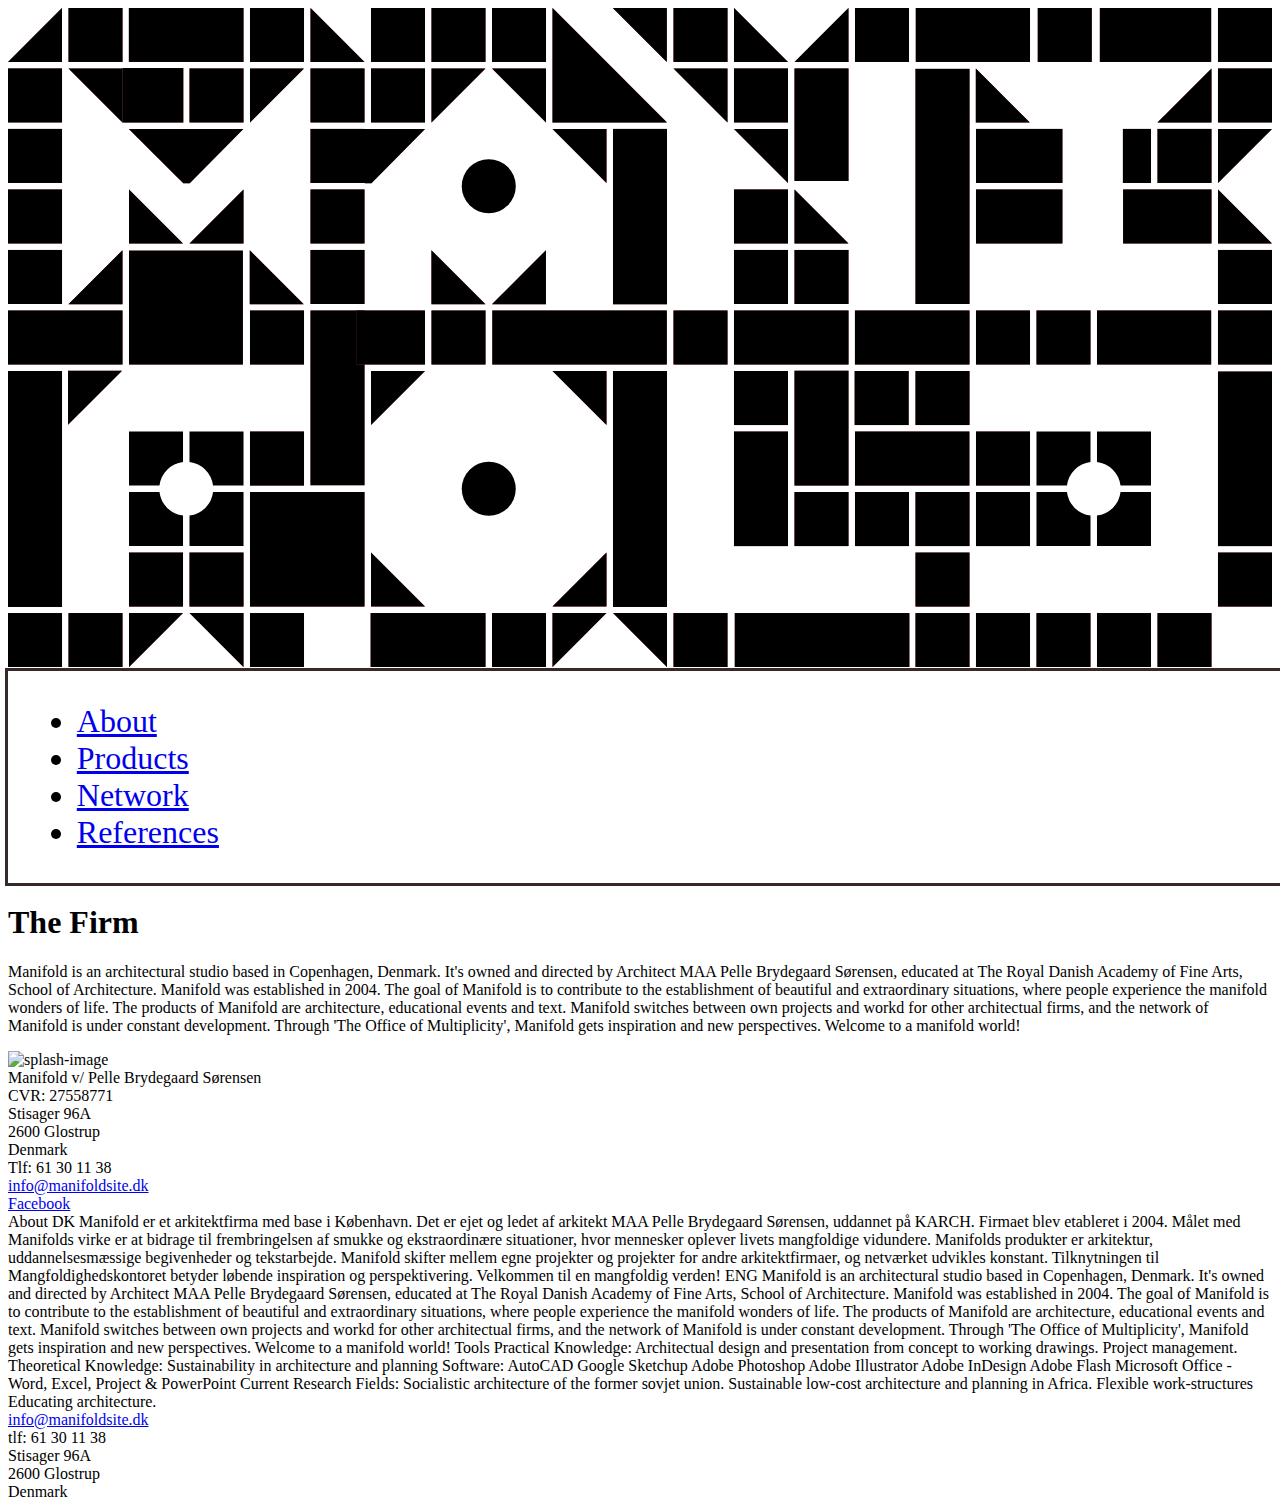
==== about.html @ 21bb2238 "CSS folder mess fixing" ====
<!DOCTYPE html>
<html lang="en">

<head>
    <meta charset="utf-8">
    <meta name="viewport" content="width=device-width, initial-scale=1.0">
    <title>Manifold</title>
    <link rel="stylesheet" href="style.css">
</head>

<body>
    <header>

        <img class="logo" src="/media/mainlogo.svg" alt="manifold-logo">
        <nav>
            <ul class="nav_links">
                <li><a id="nav_about" href="about.html">About</a>
                </li>
                <li><a id="nav_products" href="products.html">Products</a>
                </li>
                <li><a id="nav_network" href="network.html">Network</a>
                </li>
                <li><a id="nav_references" href="references.html">References</a>
                </li>
            </ul>
        </nav>
    </header>



    <div class="wrapper">
        <div class="wrapperitem">
            <h1>The Firm</h1>

            <p>
                Manifold is an architectural studio based in Copenhagen, Denmark. It's owned and directed by Architect MAA Pelle Brydegaard Sørensen, educated at The Royal Danish Academy of Fine Arts, School of Architecture. Manifold was established in 2004.

                The goal of Manifold is to contribute to the establishment of beautiful and extraordinary situations, where people experience the manifold wonders of life. The products of Manifold are architecture, educational events and text.

                Manifold switches between own projects and workd for other architectual firms, and the network of Manifold is under constant development. Through 'The Office of Multiplicity', Manifold gets inspiration and new perspectives.

                Welcome to a manifold world!</p>
        </div>
        <div class="wrapperitem"> <img src="" alt="splash-image"> </div>


    </div>
    <footer class="footeritems">
        <div class="footeritem">
            Manifold v/ Pelle Brydegaard Sørensen
            <br>
            CVR: 27558771
            <br>
            Stisager 96A
            <br>
            2600 Glostrup
            <br>
            Denmark
        </div>
        <div class="footeritem"></div>
        <div class="footeritem">Tlf: 61 30 11 38
            <br>
            <a href="mailto:info@manifoldsite.dk">info@manifoldsite.dk</a>
            <br>
            <a href="https://www.facebook.com/Manifold-279414465409300/">Facebook</a>
        </div>
    </footer>
</body></html>

About

DK

Manifold er et arkitektfirma med base i København. Det er ejet og ledet af arkitekt MAA Pelle Brydegaard Sørensen, uddannet på KARCH. Firmaet blev etableret i 2004.

Målet med Manifolds virke er at bidrage til frembringelsen af smukke og ekstraordinære situationer, hvor mennesker oplever livets mangfoldige vidundere. Manifolds produkter er arkitektur, uddannelsesmæssige begivenheder og tekstarbejde.

Manifold skifter mellem egne projekter og projekter for andre arkitektfirmaer, og netværket udvikles konstant. Tilknytningen til Mangfoldighedskontoret betyder løbende inspiration og perspektivering.
Velkommen til en mangfoldig verden!


ENG

Manifold is an architectural studio based in Copenhagen, Denmark. It's owned and directed by Architect MAA Pelle Brydegaard Sørensen, educated at The Royal Danish Academy of Fine Arts, School of Architecture. Manifold was established in 2004.

The goal of Manifold is to contribute to the establishment of beautiful and extraordinary situations, where people experience the manifold wonders of life. The products of Manifold are architecture, educational events and text.

Manifold switches between own projects and workd for other architectual firms, and the network of Manifold is under constant development. Through 'The Office of Multiplicity', Manifold gets inspiration and new perspectives.

Welcome to a manifold world!



Tools

Practical Knowledge:
Architectual design and presentation from concept to working drawings.
Project management.

Theoretical Knowledge:
Sustainability in architecture and planning

Software:
AutoCAD
Google Sketchup
Adobe Photoshop
Adobe Illustrator
Adobe InDesign
Adobe Flash
Microsoft Office
- Word, Excel, Project & PowerPoint

Current Research Fields:
Socialistic architecture of the former sovjet union.
Sustainable low-cost architecture and planning in Africa.
Flexible work-structures
Educating architecture.
  <footer>
        <div class="footeritem"><a href="mailto:info@manifoldsite.dk">info@manifoldsite.dk</a></div>
        <div class="footeritem">tlf: 61 30 11 38</div>
        <div class="footeritem">Stisager 96A</div>
        <div class="footeritem">2600 Glostrup</div>
        <div class="footeritem">Denmark</div>
    </footer>
---- style.css ----
/*LOGO frontpage*/
.imglogo {
    display: block;
    width: 55%;
    margin: 5vw auto;
}

/*LOGO frontpage*/
/*TXT FRONPAGE*/
.continuetxt {
    background-color: red;
    text-align: center;
    font-size: 1.2em;
    text-decoration: none;
}

.continuetxt h2:hover {
    color: #83B9B3;
    text-decoration: none;
    transition: all .3s linear;
}

/*TXT FRONPAGE*/


/*HEADER/FOOTER START*/

/*media querry*/

/*desktop*/

@media screen and (min-width:1150px) {
    nav {

        display: flex;
        justify-content: space-between;
        flex-direction: row;
        width: 100%;
        ;
        font-size: 200%;
        padding-left: 0.9em;
        padding-right: 0.9em;
        outline-style: solid;
        outline-color: #382928;
    }
}

/*mobil*/

@media screen and (max-width:1150px) {
    nav {
        display: flex;
        align-content: flex-end;
        flex-direction: column;
        background-color: rgba(247, 224, 193, .80);
        font-size: 140%;
        position: fixed;
        padding-left: 0.5em;
        padding-right: 0.5em;
        outline-style: solid;
        outline-color: #382928;
    }
}

/*HEADER/FOOTER SLUT*/
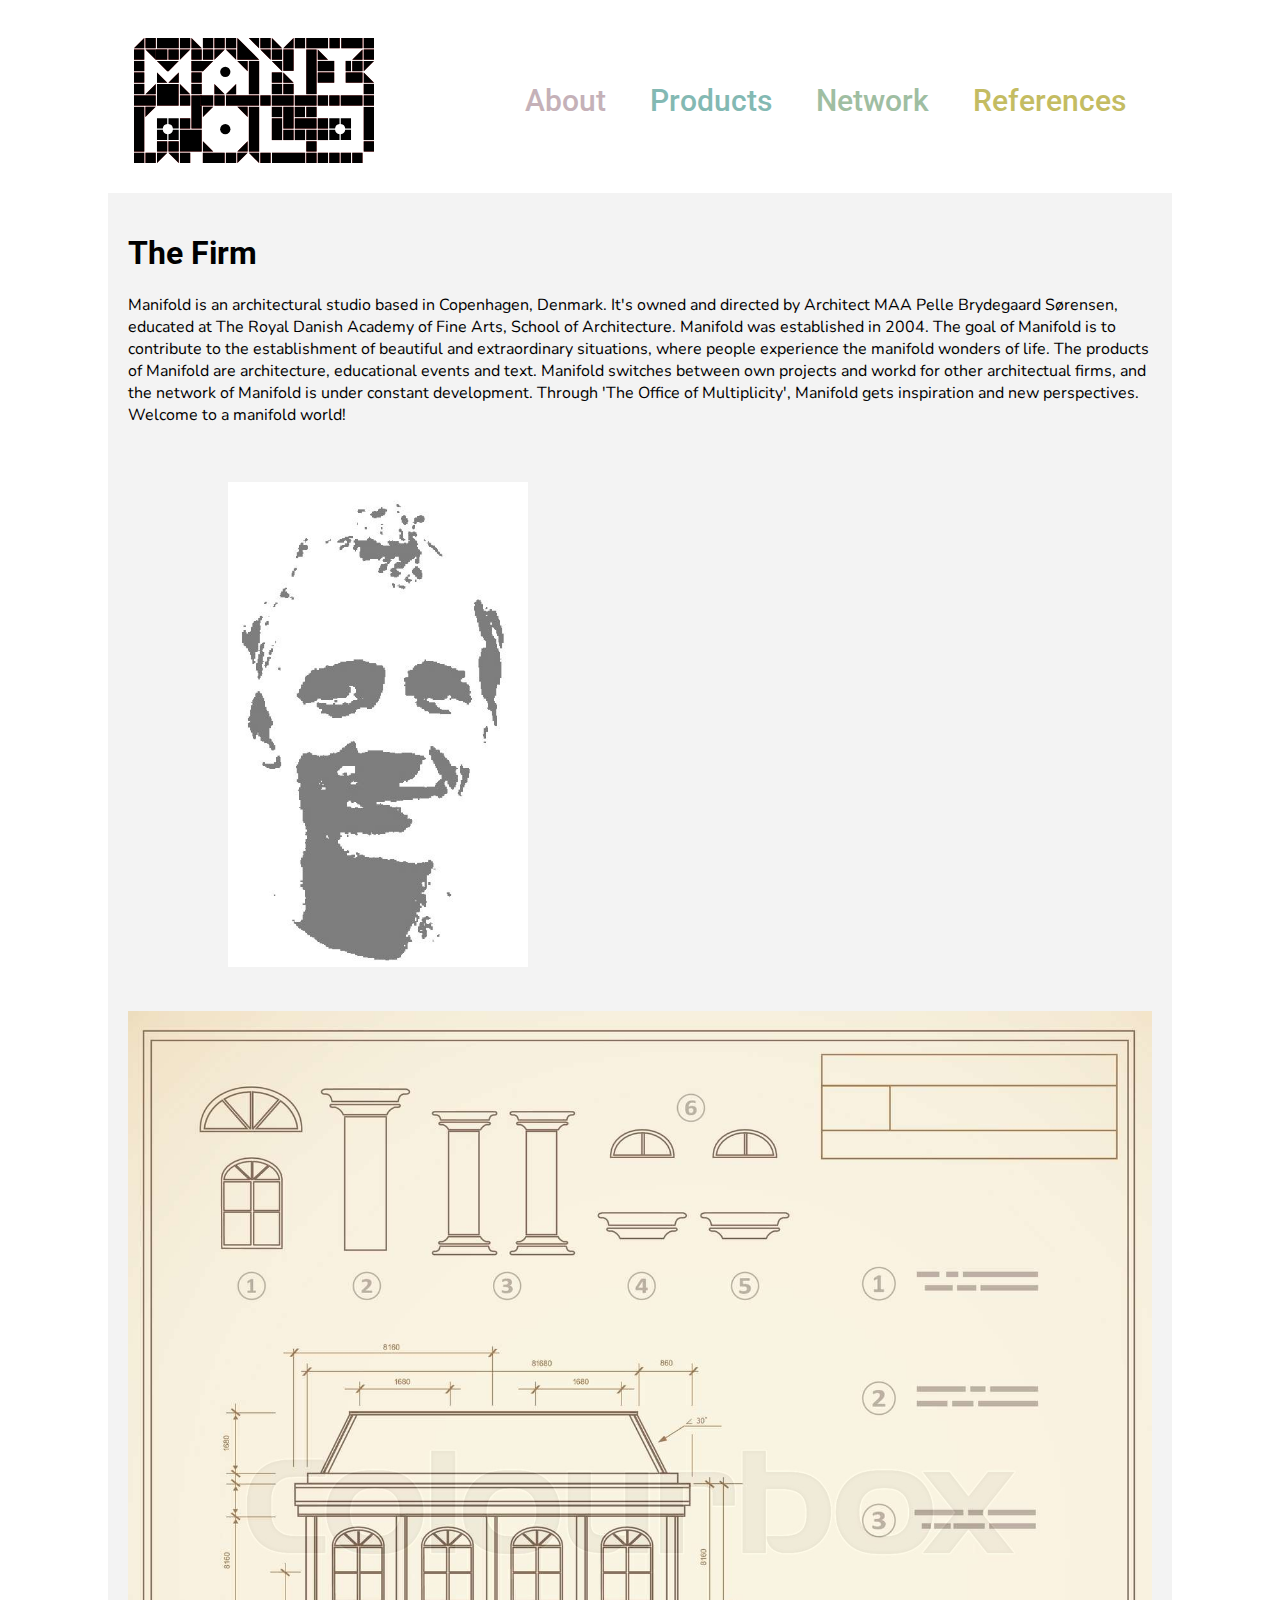
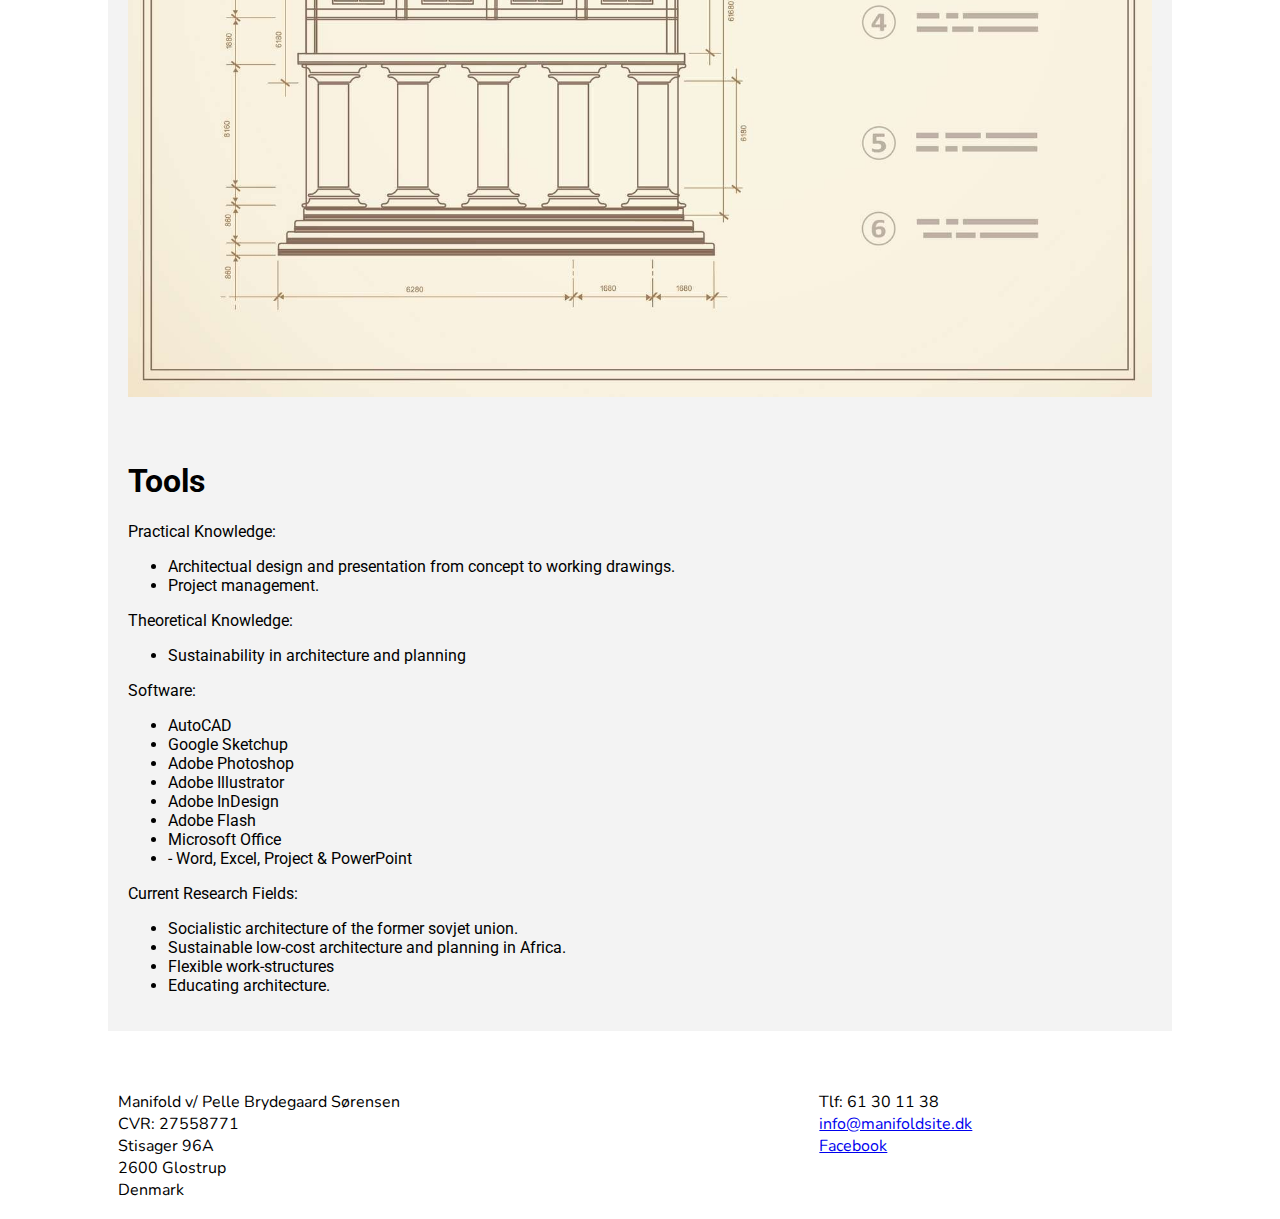
==== commit 80ea75eb: "more main pages added" ====
--- a/about.html
+++ b/about.html
@@ -41,10 +41,49 @@
 
                 Welcome to a manifold world!</p>
         </div>
-        <div class="wrapperitem"> <img src="" alt="splash-image"> </div>
+        <div id="aboutimg" class="wrapperitem"> <img src="media/about.JPG" alt="splash-image"> </div>
 
 
     </div>
+    <div class="wrapper">
+
+        <div id="toolsimg" class="wrapperitem"> <img src="media/tools.jpg" alt="splash-image"> </div>
+        <div class="wrapperitem">
+            <h1>Tools</h1>
+
+
+
+
+            Practical Knowledge:
+            <ul>
+                <li>Architectual design and presentation from concept to working drawings.</li>
+                <li>Project management.</li>
+            </ul>
+            Theoretical Knowledge: <ul>
+                <li>Sustainability in architecture and planning</li>
+            </ul>
+            Software:
+            <ul>
+                <li>AutoCAD</li>
+                <li> Google Sketchup</li>
+                <li>Adobe Photoshop</li>
+                <li>Adobe Illustrator</li>
+                <li>Adobe InDesign</li>
+                <li>Adobe Flash</li>
+                <li>Microsoft Office</li>
+                <li>- Word, Excel, Project & PowerPoint</li>
+            </ul>
+            Current Research Fields:
+            <ul>
+                <li>Socialistic architecture of the former sovjet union.</li>
+                <li>Sustainable low-cost architecture and planning in Africa.</li>
+                <li>Flexible work-structures</li>
+                <li>Educating architecture.</li>
+            </ul>
+        </div>
+
+    </div>
+
     <footer class="footeritems">
         <div class="footeritem">
             Manifold v/ Pelle Brydegaard Sørensen
@@ -66,59 +105,3 @@
         </div>
     </footer>
 </body></html>
-
-About
-
-DK
-
-Manifold er et arkitektfirma med base i København. Det er ejet og ledet af arkitekt MAA Pelle Brydegaard Sørensen, uddannet på KARCH. Firmaet blev etableret i 2004.
-
-Målet med Manifolds virke er at bidrage til frembringelsen af smukke og ekstraordinære situationer, hvor mennesker oplever livets mangfoldige vidundere. Manifolds produkter er arkitektur, uddannelsesmæssige begivenheder og tekstarbejde.
-
-Manifold skifter mellem egne projekter og projekter for andre arkitektfirmaer, og netværket udvikles konstant. Tilknytningen til Mangfoldighedskontoret betyder løbende inspiration og perspektivering.
-Velkommen til en mangfoldig verden!
-
-
-ENG
-
-Manifold is an architectural studio based in Copenhagen, Denmark. It's owned and directed by Architect MAA Pelle Brydegaard Sørensen, educated at The Royal Danish Academy of Fine Arts, School of Architecture. Manifold was established in 2004.
-
-The goal of Manifold is to contribute to the establishment of beautiful and extraordinary situations, where people experience the manifold wonders of life. The products of Manifold are architecture, educational events and text.
-
-Manifold switches between own projects and workd for other architectual firms, and the network of Manifold is under constant development. Through 'The Office of Multiplicity', Manifold gets inspiration and new perspectives.
-
-Welcome to a manifold world!
-
-
-
-Tools
-
-Practical Knowledge:
-Architectual design and presentation from concept to working drawings.
-Project management.
-
-Theoretical Knowledge:
-Sustainability in architecture and planning
-
-Software:
-AutoCAD
-Google Sketchup
-Adobe Photoshop
-Adobe Illustrator
-Adobe InDesign
-Adobe Flash
-Microsoft Office
-- Word, Excel, Project & PowerPoint
-
-Current Research Fields:
-Socialistic architecture of the former sovjet union.
-Sustainable low-cost architecture and planning in Africa.
-Flexible work-structures
-Educating architecture.
-  <footer>
-        <div class="footeritem"><a href="mailto:info@manifoldsite.dk">info@manifoldsite.dk</a></div>
-        <div class="footeritem">tlf: 61 30 11 38</div>
-        <div class="footeritem">Stisager 96A</div>
-        <div class="footeritem">2600 Glostrup</div>
-        <div class="footeritem">Denmark</div>
-    </footer>
--- a/style.css
+++ b/style.css
@@ -1,3 +1,6 @@
+@import url('https://fonts.googleapis.com/css2?family=Roboto:wght@500&display=swap');
+@import url('https://fonts.googleapis.com/css2?family=Nunito:ital,wght@1,200&display=swap');
+
 /*LOGO frontpage*/
 .imglogo {
     display: block;
@@ -20,45 +23,177 @@
     transition: all .3s linear;
 }
 
-/*TXT FRONPAGE*/
+/*TXT FRONPAGE SLUT*/
+
+
+.wrapper {
+    display: flex;
+    align-items: center;
+    flex-wrap: wrap;
+    margin: 0 100px;
+    background-color: #F3F3F3;
+}
+
+.wrapper img {
+    width: 100%;
+}
+
+#aboutimg {
+    max-width: 300px;
+    margin: 0 100px;
+
+}
+
+.wrapperitem {
+    flex-grow: 1;
+    flex-basis: 500px;
+    padding: 20px;
+}
+
+.wrapperitem,
+h2 {
+    font-family: "Roboto", sans-serif !important;
+}
+
+.wrapperitem,
+p {
+    font-family: "Nunito", sans-serif;
+}
 
 
 /*HEADER/FOOTER START*/
 
+footer {
+    margin: 50px 100px 0 100px;
+    font-family: 'Nunito', sans-serif;
+}
+
+.footeritems {
+    display: flex;
+    flex-wrap: wrap;
+    justify-content: space-between;
+}
+
+.footeritem {
+    margin: 10px;
+    flex-grow: 2;
+}
+
+
 /*media querry*/
 
 /*desktop*/
 
 @media screen and (min-width:1150px) {
-    nav {
-
+
+    header li a {
+        font-family: 'Roboto', sans-serif;
+        font-weight: 500;
+        font-size: 30px;
+        color: red;
+        text-decoration: none;
+    }
+
+    header {
         display: flex;
-        justify-content: space-between;
-        flex-direction: row;
-        width: 100%;
-        ;
-        font-size: 200%;
-        padding-left: 0.9em;
-        padding-right: 0.9em;
-        outline-style: solid;
-        outline-color: #382928;
+        justify-content: flex-end;
+        align-items: center;
+        padding: 30px 10%;
+    }
+
+    .logo {
+        margin-right: auto;
+        max-height: 125px
+    }
+
+    .nav_links {
+        list-style: none;
+    }
+
+    .nav_links li {
+        display: inline-block;
+        padding: 0px 20px;
+    }
+
+    .nav_links li a {
+        transition: all 0.4s ease 0s;
+    }
+
+    .nav_links li a:hover {
+        transition: all 0.4s ease 0s;
+    }
+
+    #nav_about {
+        color: #C5B1B8 !important;
+    }
+
+    #nav_products {
+        color: #83B9B3 !important;
+    }
+
+    #nav_network {
+        color: #9FBEA2 !important;
+    }
+
+    #nav_references {
+        color: #C4BC62 !important;
     }
 }
 
 /*mobil*/
 
 @media screen and (max-width:1150px) {
-    nav {
+    header li a {
+        font-family: 'Roboto', sans-serif;
+        font-weight: 500;
+        font-size: 30px;
+        color: red;
+        text-decoration: none;
+    }
+
+    header {
         display: flex;
-        align-content: flex-end;
-        flex-direction: column;
-        background-color: rgba(247, 224, 193, .80);
-        font-size: 140%;
-        position: fixed;
-        padding-left: 0.5em;
-        padding-right: 0.5em;
-        outline-style: solid;
-        outline-color: #382928;
+        justify-content: flex-end;
+        align-items: center;
+        padding: 30px 10%;
+    }
+
+    .logo {
+        margin-right: auto;
+        max-height: 125px
+    }
+
+    .nav_links {
+        list-style: none;
+    }
+
+    .nav_links li {
+        display: inline-block;
+        padding: 0px 20px;
+    }
+
+    .nav_links li a {
+        transition: all 0.4s ease 0s;
+    }
+
+    .nav_links li a:hover {
+        transition: all 0.4s ease 0s;
+    }
+
+    #nav_about {
+        color: #C5B1B8 !important;
+    }
+
+    #nav_products {
+        color: #83B9B3 !important;
+    }
+
+    #nav_network {
+        color: #9FBEA2 !important;
+    }
+
+    #nav_references {
+        color: #C4BC62 !important;
     }
 }
 
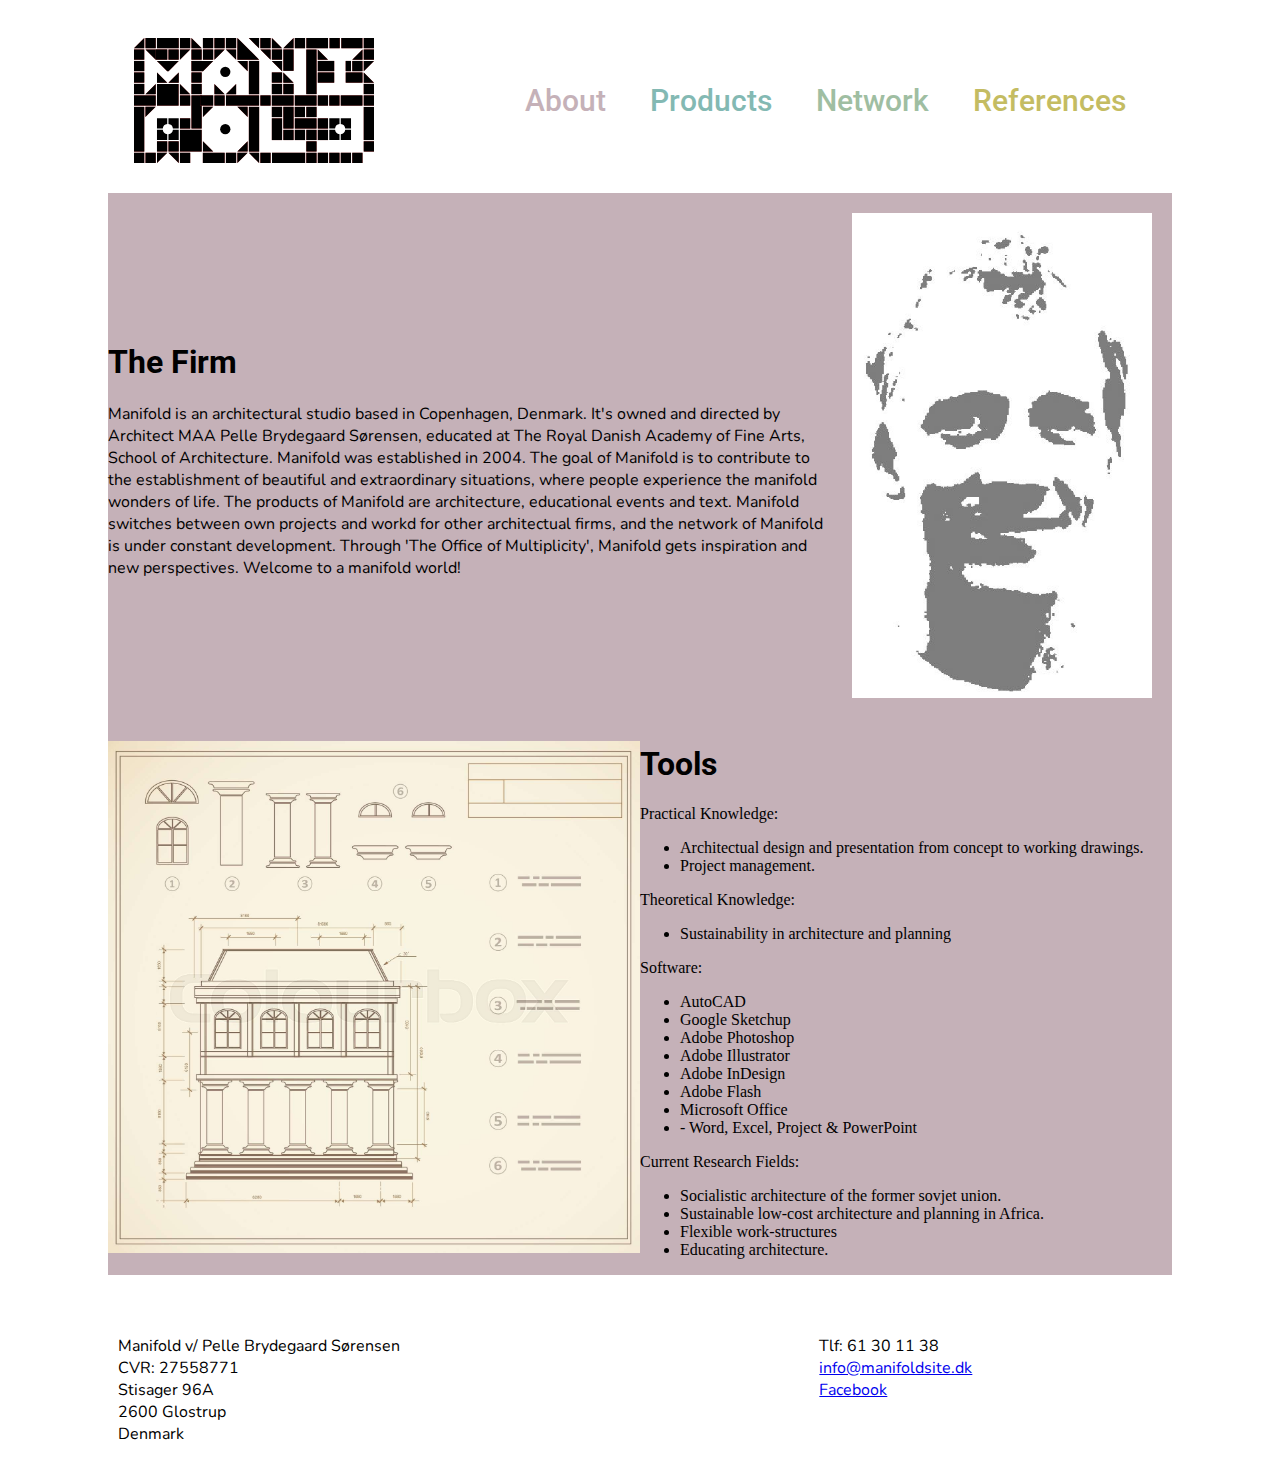
==== commit d71a4b64: "renamed classes for better sorting" ====
--- a/about.html
+++ b/about.html
@@ -28,8 +28,8 @@
 
 
 
-    <div class="wrapper">
-        <div class="wrapperitem">
+    <div class="wrapperabout">
+        <div class="wrapperitemabout">
             <h1>The Firm</h1>
 
             <p>
@@ -45,15 +45,13 @@
 
 
     </div>
-    <div class="wrapper">
+    <div class="wrapperabout">
 
-        <div id="toolsimg" class="wrapperitem"> <img src="media/tools.jpg" alt="splash-image"> </div>
-        <div class="wrapperitem">
+        <div id="toolsimg" class="wrapperitemabout">
+            <img src="media/tools.jpg" alt="splash-image">
+        </div>
+        <div class="wrapperitemabout">
             <h1>Tools</h1>
-
-
-
-
             Practical Knowledge:
             <ul>
                 <li>Architectual design and presentation from concept to working drawings.</li>
--- a/style.css
+++ b/style.css
@@ -25,7 +25,7 @@
 
 /*TXT FRONPAGE SLUT*/
 
-
+/*FRONTPAGE START*/
 .wrapper {
     display: flex;
     align-items: center;
@@ -34,14 +34,13 @@
     background-color: #F3F3F3;
 }
 
-.wrapper img {
+.wrapper,
+.wrapperabout img {
     width: 100%;
 }
 
 #aboutimg {
     max-width: 300px;
-    margin: 0 100px;
-
 }
 
 .wrapperitem {
@@ -50,8 +49,10 @@
     padding: 20px;
 }
 
-.wrapperitem,
-h2 {
+
+h3,
+h2,
+h1 {
     font-family: "Roboto", sans-serif !important;
 }
 
@@ -59,6 +60,26 @@
 p {
     font-family: "Nunito", sans-serif;
 }
+
+/*FRONTPAGE SLUT*/
+
+
+/*ABOUTPAGE START*/
+.wrapperabout {
+    display: flex;
+    flex-wrap: wrap;
+    align-items: center;
+    margin: 0 100px;
+    background-color: #C5B1B8;
+}
+
+.wrapperitemabout {
+    flex-grow: 1;
+    flex-basis: 500px;
+}
+
+/*ABOUTPAGE SLUT*/
+
 
 
 /*HEADER/FOOTER START*/
@@ -80,7 +101,7 @@
 }
 
 
-/*media querry*/
+/*media querry for header*/
 
 /*desktop*/
 
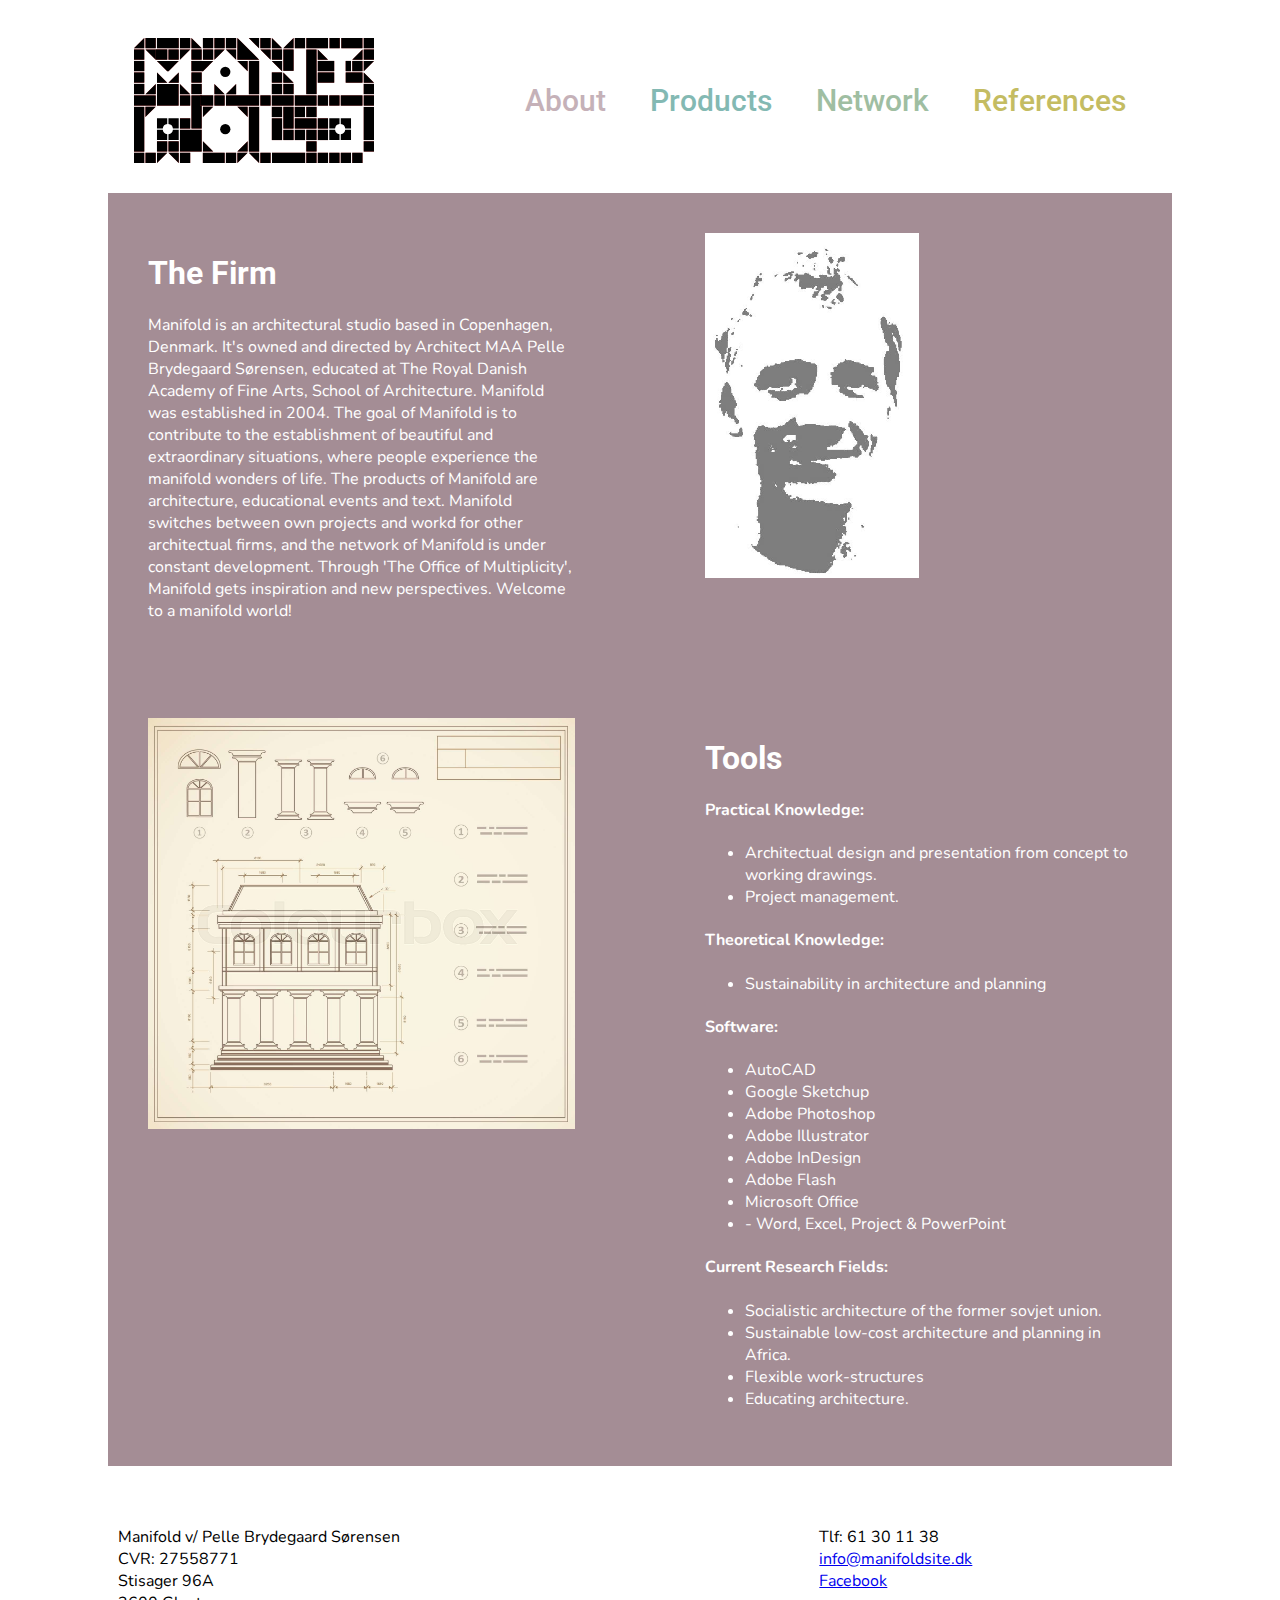
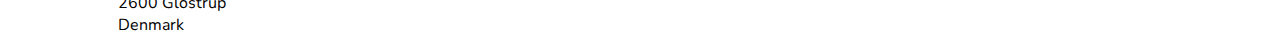
==== commit a425406c: "more new sections with ID's" ====
--- a/about.html
+++ b/about.html
@@ -25,63 +25,66 @@
             </ul>
         </nav>
     </header>
+    <section id="about">
 
 
+        <div class="wrapperabout">
+            <div class="wrapperitemabout">
+                <h1>The Firm</h1>
 
-    <div class="wrapperabout">
-        <div class="wrapperitemabout">
-            <h1>The Firm</h1>
+                <p>
+                    Manifold is an architectural studio based in Copenhagen, Denmark. It's owned and directed by Architect MAA Pelle Brydegaard Sørensen, educated at The Royal Danish Academy of Fine Arts, School of Architecture. Manifold was established in 2004.
 
-            <p>
-                Manifold is an architectural studio based in Copenhagen, Denmark. It's owned and directed by Architect MAA Pelle Brydegaard Sørensen, educated at The Royal Danish Academy of Fine Arts, School of Architecture. Manifold was established in 2004.
+                    The goal of Manifold is to contribute to the establishment of beautiful and extraordinary situations, where people experience the manifold wonders of life. The products of Manifold are architecture, educational events and text.
 
-                The goal of Manifold is to contribute to the establishment of beautiful and extraordinary situations, where people experience the manifold wonders of life. The products of Manifold are architecture, educational events and text.
+                    Manifold switches between own projects and workd for other architectual firms, and the network of Manifold is under constant development. Through 'The Office of Multiplicity', Manifold gets inspiration and new perspectives.
 
-                Manifold switches between own projects and workd for other architectual firms, and the network of Manifold is under constant development. Through 'The Office of Multiplicity', Manifold gets inspiration and new perspectives.
-
-                Welcome to a manifold world!</p>
-        </div>
-        <div id="aboutimg" class="wrapperitem"> <img src="media/about.JPG" alt="splash-image"> </div>
+                    Welcome to a manifold world!</p>
+            </div>
+            <div id="aboutimg" class="wrapperitemabout"> <img src="media/about.JPG" alt="splash-image"> </div>
 
 
-    </div>
-    <div class="wrapperabout">
+        </div>
+        <div class="wrapperabout">
 
-        <div id="toolsimg" class="wrapperitemabout">
-            <img src="media/tools.jpg" alt="splash-image">
+            <div id="toolsimg" class="wrapperitemabout">
+                <img src="media/tools.jpg" alt="splash-image">
+            </div>
+            <div class="wrapperitemabout">
+                <h1>Tools</h1>
+
+                <h4>Practical Knowledge:</h4>
+                <ul>
+                    <li>Architectual design and presentation from concept to working drawings.</li>
+                    <li>Project management.</li>
+                </ul>
+                <h4> Theoretical Knowledge: </h4>
+                <ul>
+                    <li>Sustainability in architecture and planning</li>
+                </ul>
+                <h4>Software:</h4>
+                <ul>
+                    <li>AutoCAD</li>
+                    <li> Google Sketchup</li>
+                    <li>Adobe Photoshop</li>
+                    <li>Adobe Illustrator</li>
+                    <li>Adobe InDesign</li>
+                    <li>Adobe Flash</li>
+                    <li>Microsoft Office</li>
+                    <li>- Word, Excel, Project & PowerPoint</li>
+                </ul>
+                <h4>Current Research Fields:</h4>
+                <ul>
+                    <li>Socialistic architecture of the former sovjet union.</li>
+                    <li>Sustainable low-cost architecture and planning in Africa.</li>
+                    <li>Flexible work-structures</li>
+                    <li>Educating architecture.</li>
+                </ul>
+
+            </div>
+
         </div>
-        <div class="wrapperitemabout">
-            <h1>Tools</h1>
-            Practical Knowledge:
-            <ul>
-                <li>Architectual design and presentation from concept to working drawings.</li>
-                <li>Project management.</li>
-            </ul>
-            Theoretical Knowledge: <ul>
-                <li>Sustainability in architecture and planning</li>
-            </ul>
-            Software:
-            <ul>
-                <li>AutoCAD</li>
-                <li> Google Sketchup</li>
-                <li>Adobe Photoshop</li>
-                <li>Adobe Illustrator</li>
-                <li>Adobe InDesign</li>
-                <li>Adobe Flash</li>
-                <li>Microsoft Office</li>
-                <li>- Word, Excel, Project & PowerPoint</li>
-            </ul>
-            Current Research Fields:
-            <ul>
-                <li>Socialistic architecture of the former sovjet union.</li>
-                <li>Sustainable low-cost architecture and planning in Africa.</li>
-                <li>Flexible work-structures</li>
-                <li>Educating architecture.</li>
-            </ul>
-        </div>
-
-    </div>
-
+    </section>
     <footer class="footeritems">
         <div class="footeritem">
             Manifold v/ Pelle Brydegaard Sørensen
--- a/style.css
+++ b/style.css
@@ -26,59 +26,90 @@
 /*TXT FRONPAGE SLUT*/
 
 /*FRONTPAGE START*/
-.wrapper {
+#frontpage {
+    margin: 0 100px;
+}
+
+#frontpage .wrapper {
     display: flex;
     align-items: center;
     flex-wrap: wrap;
-    margin: 0 100px;
     background-color: #F3F3F3;
 }
 
-.wrapper,
+#frontpage .wrapper,
 .wrapperabout img {
     width: 100%;
 }
 
-#aboutimg {
-    max-width: 300px;
-}
-
-.wrapperitem {
+#frontpage .wrapperitem {
     flex-grow: 1;
     flex-basis: 500px;
     padding: 20px;
 }
 
 
-h3,
+#frontpage h3,
 h2,
 h1 {
     font-family: "Roboto", sans-serif !important;
-}
-
-.wrapperitem,
-p {
+    color: black;
+}
+
+#frontpage p {
     font-family: "Nunito", sans-serif;
+    color: black;
 }
 
 /*FRONTPAGE SLUT*/
 
 
 /*ABOUTPAGE START*/
-.wrapperabout {
-    display: flex;
-    flex-wrap: wrap;
-    align-items: center;
+#aboutimg img {
+    max-width: 50%;
+}
+
+#about {
+    background-color: #A48D95;
     margin: 0 100px;
-    background-color: #C5B1B8;
-}
-
-.wrapperitemabout {
-    flex-grow: 1;
-    flex-basis: 500px;
+}
+
+#about h1,
+h2,
+h3,
+h4,
+p,
+li {
+    color: white;
+    font-family: "Nunito", sans-serif;
+
+}
+
+
+#about .wrapperabout {
+    display: grid;
+    grid-template-columns: 2fr 2fr;
+    grid-gap: 50px;
+    justify-content: center;
+
+}
+
+#about .wrapperitemabout {
+    padding: 40px;
 }
 
 /*ABOUTPAGE SLUT*/
+#products {
+    margin: 0 100px;
+}
+
+
+
+
+
+/*PRODUCTS START*/
+
+/*PRODUCTS SLUT*/
 
 
 
@@ -216,6 +247,15 @@
     #nav_references {
         color: #C4BC62 !important;
     }
+
+    #about .wrapperabout {
+        display: grid;
+        grid-template-columns: 1fr;
+        grid-gap: 50px;
+
+    }
+
+
 }
 
 /*HEADER/FOOTER SLUT*/
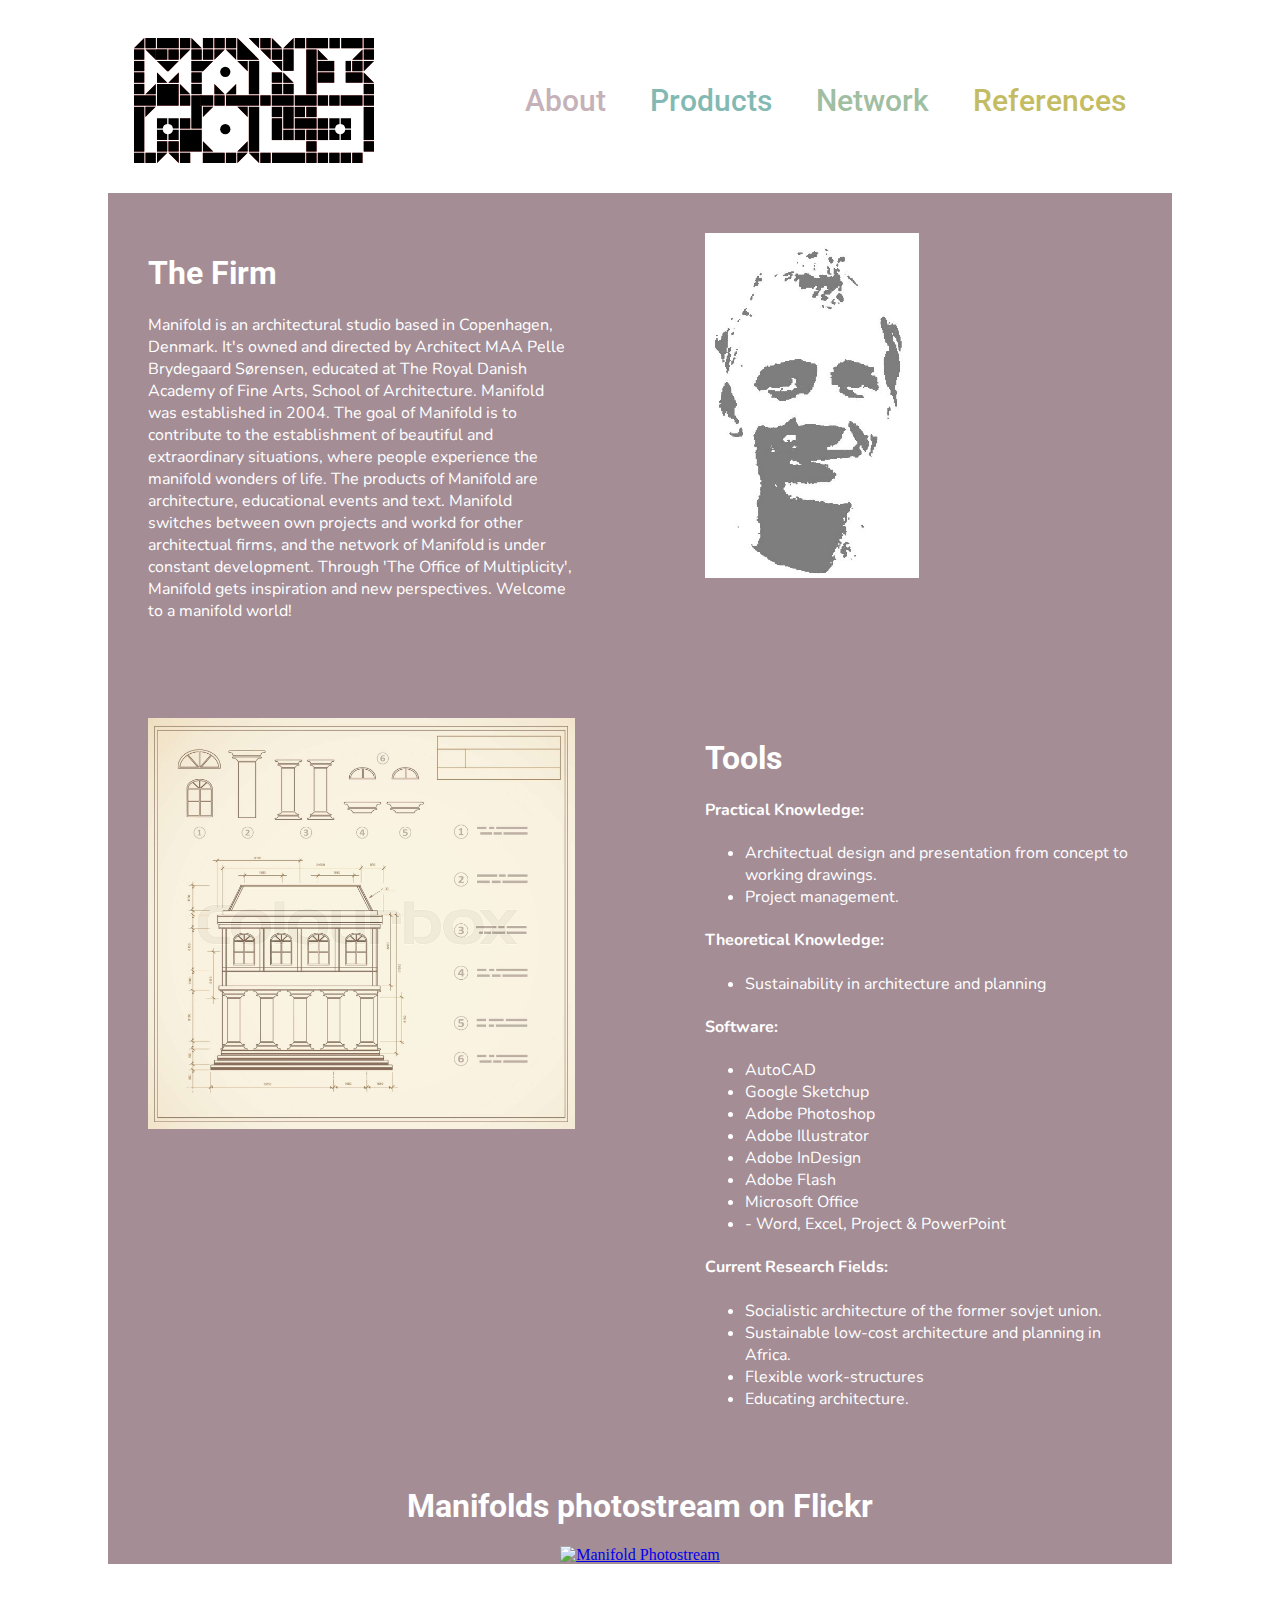
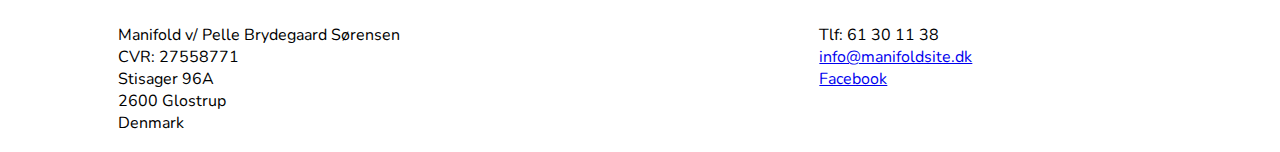
==== commit d60ed42e: "temp final" ====
--- a/about.html
+++ b/about.html
@@ -80,9 +80,12 @@
                     <li>Flexible work-structures</li>
                     <li>Educating architecture.</li>
                 </ul>
-
             </div>
-
+        </div>
+        <div class="flickr">
+            <h1>Manifolds photostream on Flickr</h1>
+            <a data-flickr-embed="true" href="https://www.flickr.com/photos/138993225@N05" title=""><img src="https://live.staticflickr.com/65535/49810918358_86539af4ae_z.jpg" width="640" height="480" alt="Manifold Photostream"></a>
+            <script async src="//embedr.flickr.com/assets/client-code.js" charset="utf-8"></script>
         </div>
     </section>
     <footer class="footeritems">
@@ -105,4 +108,6 @@
             <a href="https://www.facebook.com/Manifold-279414465409300/">Facebook</a>
         </div>
     </footer>
-</body></html>
+</body>
+
+</html>
--- a/style.css
+++ b/style.css
@@ -98,6 +98,10 @@
     padding: 40px;
 }
 
+#about .flickr {
+    text-align: center;
+}
+
 /*ABOUTPAGE SLUT*/
 #products {
     margin: 0 100px;
